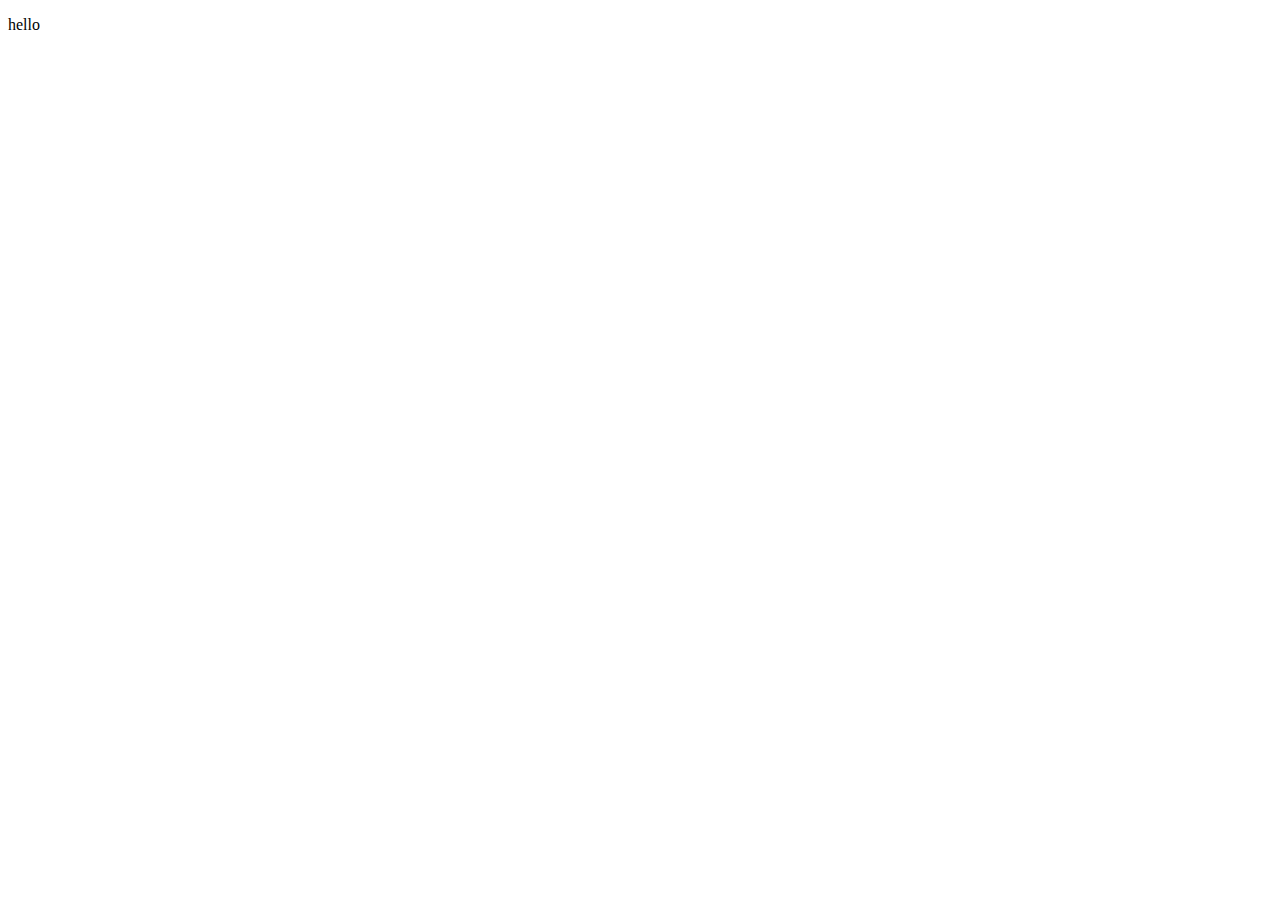
==== index.html @ dc81377d "added files" ====
<!DOCTYPE html>
<html lang="en">
<head>
    <meta charset="UTF-8">
    <meta name="viewport" content="width=device-width, initial-scale=1.0">
    <title>Document</title>
</head>
<body>
    <p>hello</p>
</body>
</html>
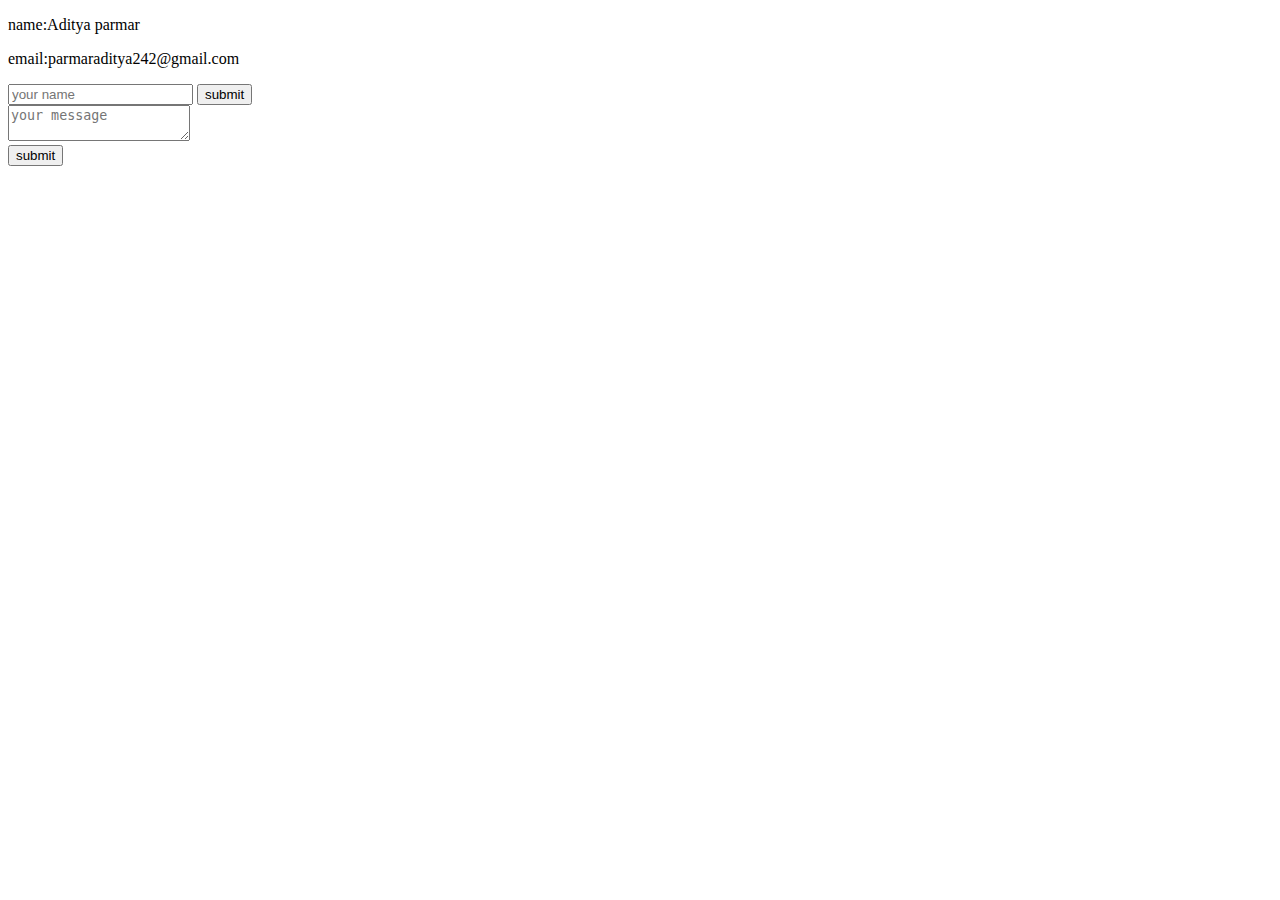
==== commit 6da95ce5: "modified contact page" ====
--- a/index.html
+++ b/index.html
@@ -6,6 +6,21 @@
     <title>Document</title>
 </head>
 <body>
-    <p>hello</p>
+   <main>
+    <div>
+        <p>name:Aditya parmar</p>
+        <p>email:parmaraditya242@gmail.com</p>
+    </div>
+    <div>
+    <input type="text" name="name" id="name" placeholder="your name">
+  <label for="name">
+    <button  type="submit">submit</button>
+  </label>
+    </div>
+    <div><textarea name="query" id="query" placeholder="your message"></textarea></div>
+    <label for="query">
+        <button  type="submit">submit</button>
+    </label>
+</main>
 </body>
 </html>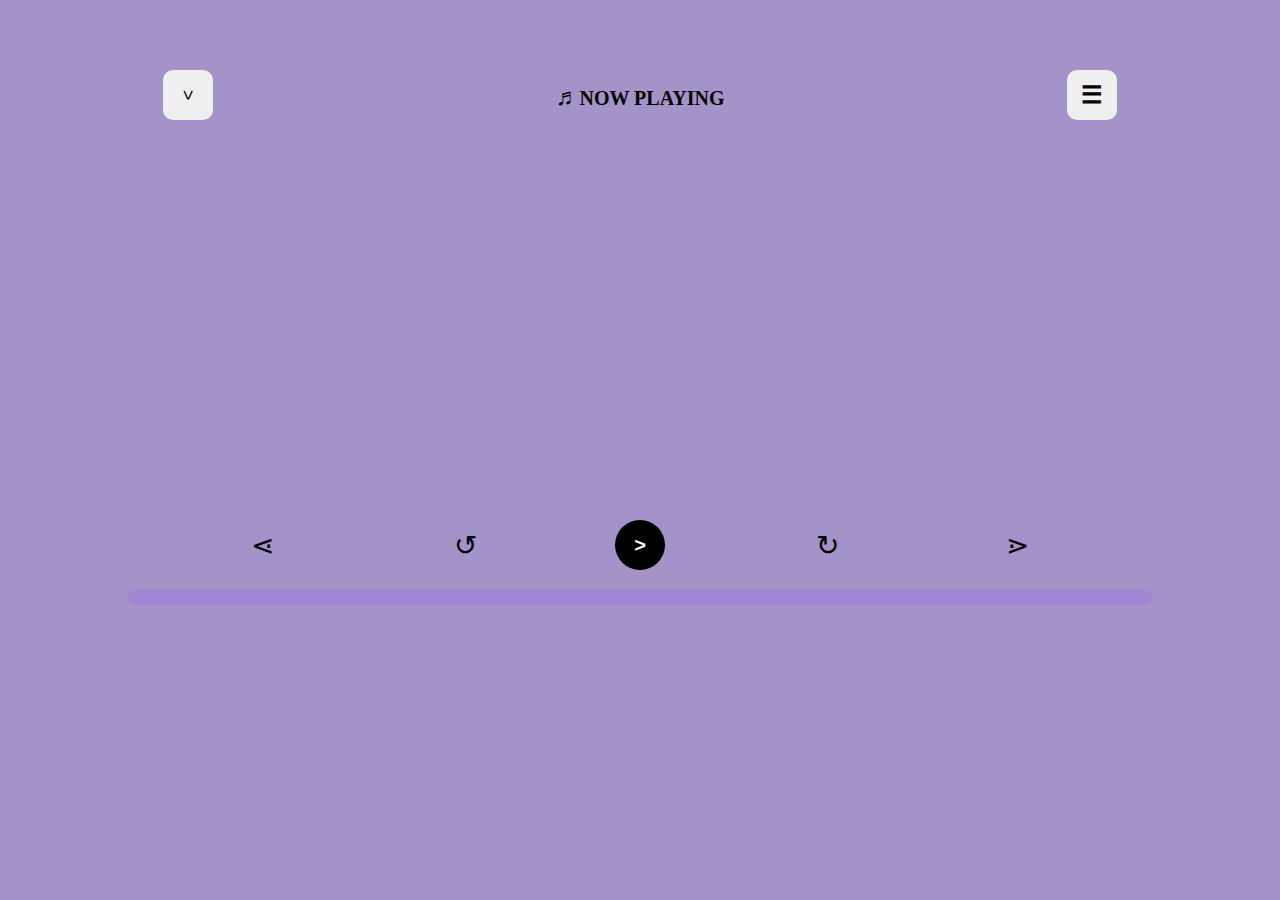
==== commit d90e4e49: "changes in names of file" ====
--- a/index.html
+++ b/index.html
@@ -1,26 +1,66 @@
 <!DOCTYPE html>
 <html lang="en">
-<head>
-    <meta charset="UTF-8">
-    <meta name="viewport" content="width=device-width, initial-scale=1.0">
-    <title>Document</title>
-</head>
-<body>
-   <main>
-    <div>
-        <p>name:Aditya parmar</p>
-        <p>email:parmaraditya242@gmail.com</p>
-    </div>
-    <div>
-    <input type="text" name="name" id="name" placeholder="your name">
-  <label for="name">
-    <button  type="submit">submit</button>
-  </label>
-    </div>
-    <div><textarea name="query" id="query" placeholder="your message"></textarea></div>
-    <label for="query">
-        <button  type="submit">submit</button>
-    </label>
-</main>
-</body>
-</html>+    <head>
+        <meta charset="UTF-8">
+        <meta http-equiv="X-UA-Compatible" content="IE=edge">
+        <meta name="viewport" content="width=device-width, initial-scale=1.0">
+        <meta name="author" content="Aditya parmar">
+        <title>music player</title>
+        <link rel="stylesheet" href="musicplayer.css">
+    </head>
+    <body>
+        <main>
+        <div class="nav">
+             <button class="nav__button downarrow " id="navtogglebutton" >></button>
+             <div id="nav_menu">
+                <button>home</button>
+                <button><a href="contact.html">contact</a></button>
+            
+                
+             </div>
+            <h1 class="nav__h1" id="nav_h1"><strong class="iconmusic">♬</strong>NOW PLAYING</h1>
+            <button class="nav__button" id="navbackgroundbutton">☰</button>
+            <div id="nav_background">
+              
+                <button>
+                  <input type="text" name="search" id="search" placeholder="search">
+                 </button>
+                 <button id="searchbutton">search</button>
+                
+                 <div id="songlist"></div>
+            
+            </div>
+        </div>
+
+<div class="center">
+
+</div>
+<div class="songname">
+    <p id="songname"></p>
+</div>
+
+<div class="bottom">
+    <button class="previoussong" id="previoussong">⋖</button>
+    <button class="bottom_updown sideleft" id="rewind">↺</button>
+    <button class="bottom_play" id="button_play">></button>
+    <button class="bottom_updown sideright" id="forward">↻</button>
+    <button class="nextsong" id="nextsong"> ⋗ </button>
+   
+
+</div>
+<div class="sliderm">
+   <input id="slider" type="range" class="sliderbutton"  >
+</div>
+<div class="time">
+<p class="currentduration" id="currentduration"></p>
+<p  class="showduration" id="duration"></p>
+
+</div>
+
+
+
+    </main>
+    <script src="musicplayer.js"></script>
+    </body>
+</html>
+
--- a/musicplayer.css
+++ b/musicplayer.css
@@ -0,0 +1,228 @@
+*{
+    margin: 0;
+    padding: 0;
+    box-sizing: border-box;
+}
+
+body{
+   background-color: #A493C9;
+   position: relative;
+}
+
+.nav{
+    margin-top: 70px;
+    display: flex;
+    flex-flow: row nowrap;
+    justify-content: space-evenly;
+    
+}
+
+.nav__h1{
+    margin-left: 180px;
+    margin-right: 180px;
+  font-size: 1.25rem;
+  top: 14px;
+  transform: translateY(14px);
+}
+
+.nav__button{
+    width: 50px;
+    height: 50px;
+    font-weight: bolder;
+    border: none;
+    border-radius: 10px;
+    font-size: 1.5rem;
+  
+     
+}
+.downarrow{
+    transform: rotateZ(90deg);
+    font-size: large;
+    font-weight: 300;
+
+}
+
+.bottom{
+    margin-top: 400px;
+    bottom: 0;
+    display: flex;
+    flex-flow: row nowrap;
+    justify-content: space-evenly;
+    
+}
+
+.bottom_play{
+    width: 50px;
+    height: 50px;
+    border-radius: 50%;
+    border: none;
+    background-color: black;
+    color: whitesmoke;
+    font-weight: bold;
+    font-size: 1.25rem;
+
+   
+
+}
+.bottom_updown{
+    color:black;
+    width: 40px;
+    background-color: #A493C9;
+    border: none;
+    font-size: 1.75rem;
+}
+.sideleft{
+    padding-left: 30px;
+}
+.sideright{
+    padding-right: 30px;
+}
+
+.sliderm{
+  
+    width: 80%;
+    margin: 20px auto;
+    margin-bottom: 0;
+    text-align: center;
+   
+}
+
+.sliderbutton{
+    -webkit-appearance: none;
+    appearance: none;
+    width: 100%;
+    height: 15px;
+    background-color: #9e82da;
+    outline: none;
+    opacity: 0.7;
+    transition: opacity .15s ease-in-out;
+    border-radius: 10px;
+
+}
+
+.sliderbutton:hover{
+    opacity: 1;
+}
+
+.sliderbutton::-webkit-slider-thumb{
+    -webkit-appearance: none;
+    appearance: none;
+    width: 0;
+    height: 0;
+    background-color: #9e82da;
+    cursor: pointer;
+}
+
+.sliderbutton::-moz-range-thumb{
+    width: 0;
+    height: 0;
+    background-color: #9e82da;
+    cursor: pointer;
+}
+
+.songname{
+     transform: translateY(350px); 
+
+    display: flex;
+    flex-flow: row nowrap;
+    justify-content: center;
+    font-size: 1.5rem;
+   
+}
+.time{
+    display: flex;
+    flex-flow: row;
+    
+}
+
+.showduration{
+    padding-top: 0;
+    margin: 1px;
+    padding-right: 80px;
+    
+    position: absolute;
+  right: 5px;
+  
+}
+.currentduration{
+    padding-top: 0;
+    margin: 1px;
+    padding-left: 80px;
+  
+
+}
+
+#nav_menu{
+    display: none;
+    background-color: black;
+    box-shadow: 0px 8px 16px 0px rgba(227, 219, 219, 0.2);
+    position: absolute;
+    top: 50px;
+   left: 10px;
+    z-index: 1;
+    font-weight: bold;
+  
+   
+ 
+}
+
+#nav_background{
+    display: none;
+    background-color: black;
+    box-shadow: 0px 8px 16px 0px rgba(227, 219, 219, 0.2);
+    position: absolute;
+    top: 50px;
+   right: 10px;
+    z-index: 1;
+    font-weight: bold;
+  
+   
+}
+
+#nav_menu button, #nav_background button{
+    background-color: #f4eaea;
+   border: none;
+    padding: 12px 16px ;
+    text-align: left;
+    width: 100%;
+    display: block;
+   
+}
+
+#nav_menu button:hover, #nav_background button:hover{
+    opacity: 0.9;
+}
+
+a:any-link{
+    text-decoration: none;
+    color: black;
+}
+
+#songlist{
+    background-color: #f4eaea;
+padding-left: 2px;
+ text-align: justify;
+ font-weight: 200;
+}
+ul{
+    list-style-type: none;
+}
+
+
+.previoussong{
+    background-color: #A493C9;
+    border: none;
+    color: black;
+    font-size: 1.75rem;
+    margin-left: 100px;
+}
+.nextsong{
+    background-color: #A493C9;
+    border: none;
+    color: black;
+    font-size: 1.75rem;
+    margin-right: 100px;
+}
+.iconmusic{
+    font-size: 1.5rem;
+}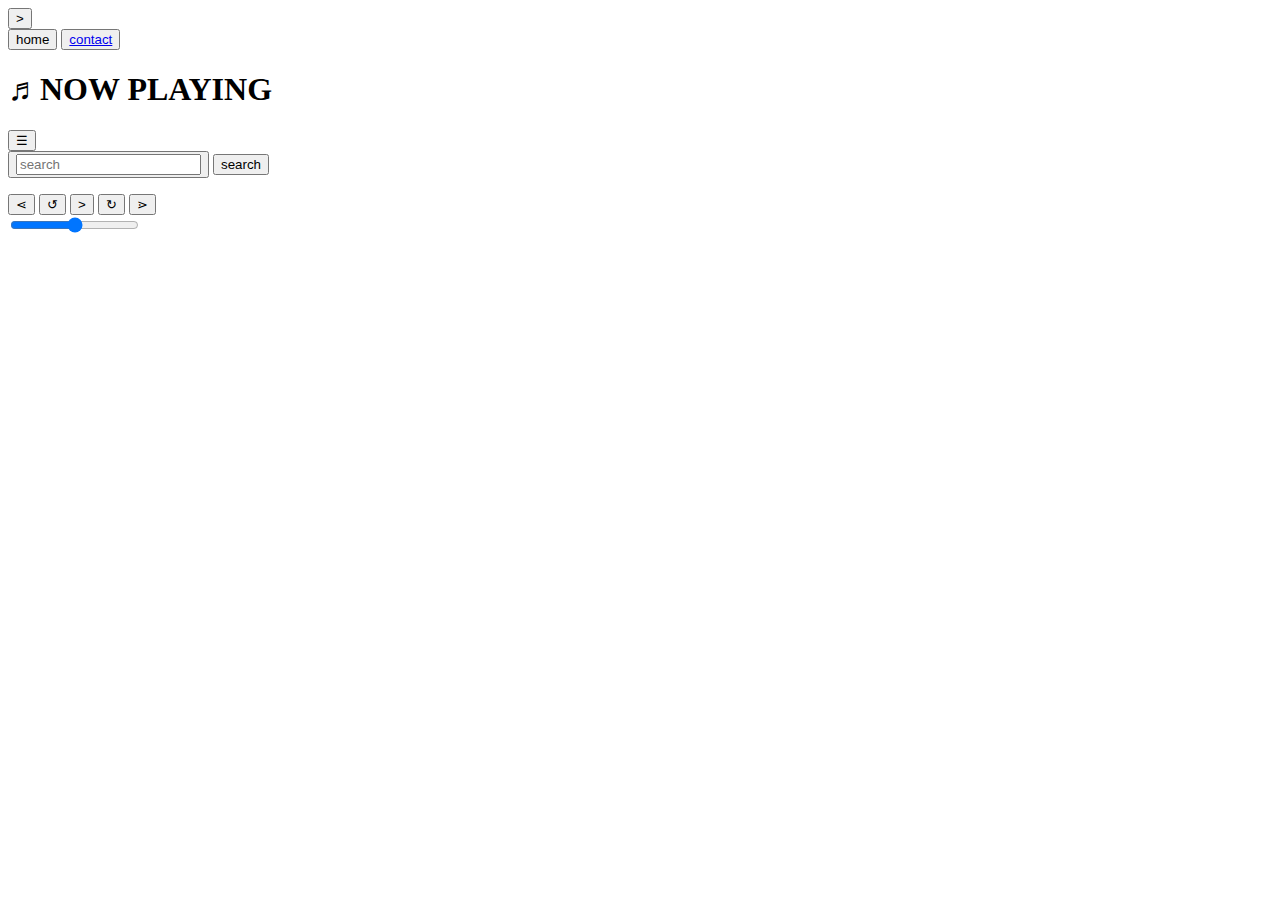
==== commit 68107ba4: "work" ====
--- a/index.html
+++ b/index.html
@@ -6,7 +6,7 @@
         <meta name="viewport" content="width=device-width, initial-scale=1.0">
         <meta name="author" content="Aditya parmar">
         <title>music player</title>
-        <link rel="stylesheet" href="musicplayer.css">
+        <link rel="website" href="musicplayer.css">
     </head>
     <body>
         <main>
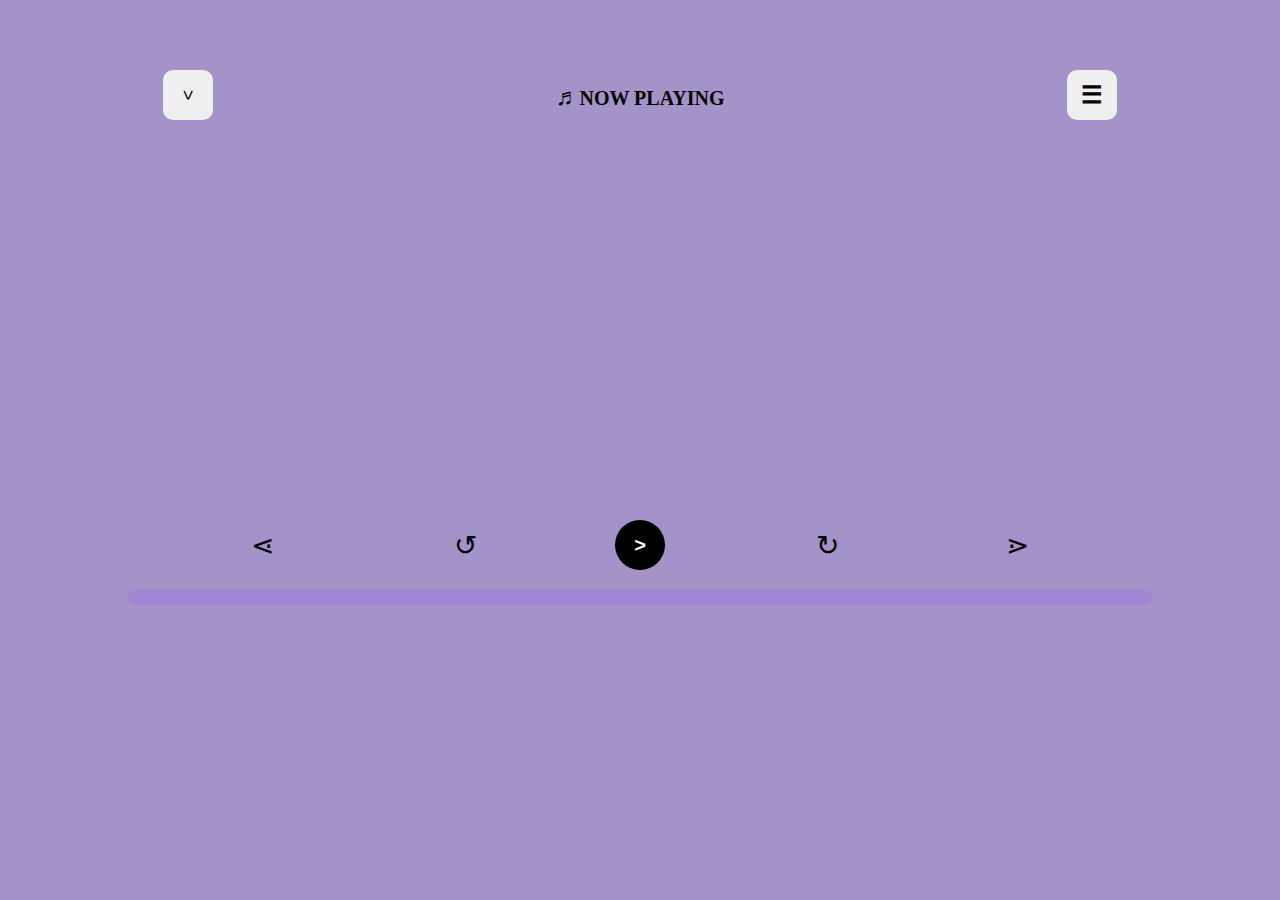
==== commit 6a87afe0: "work2" ====
--- a/index.html
+++ b/index.html
@@ -6,7 +6,7 @@
         <meta name="viewport" content="width=device-width, initial-scale=1.0">
         <meta name="author" content="Aditya parmar">
         <title>music player</title>
-        <link rel="website" href="musicplayer.css">
+       <link rel="stylesheet" href="musicplayer.css">
     </head>
     <body>
         <main>
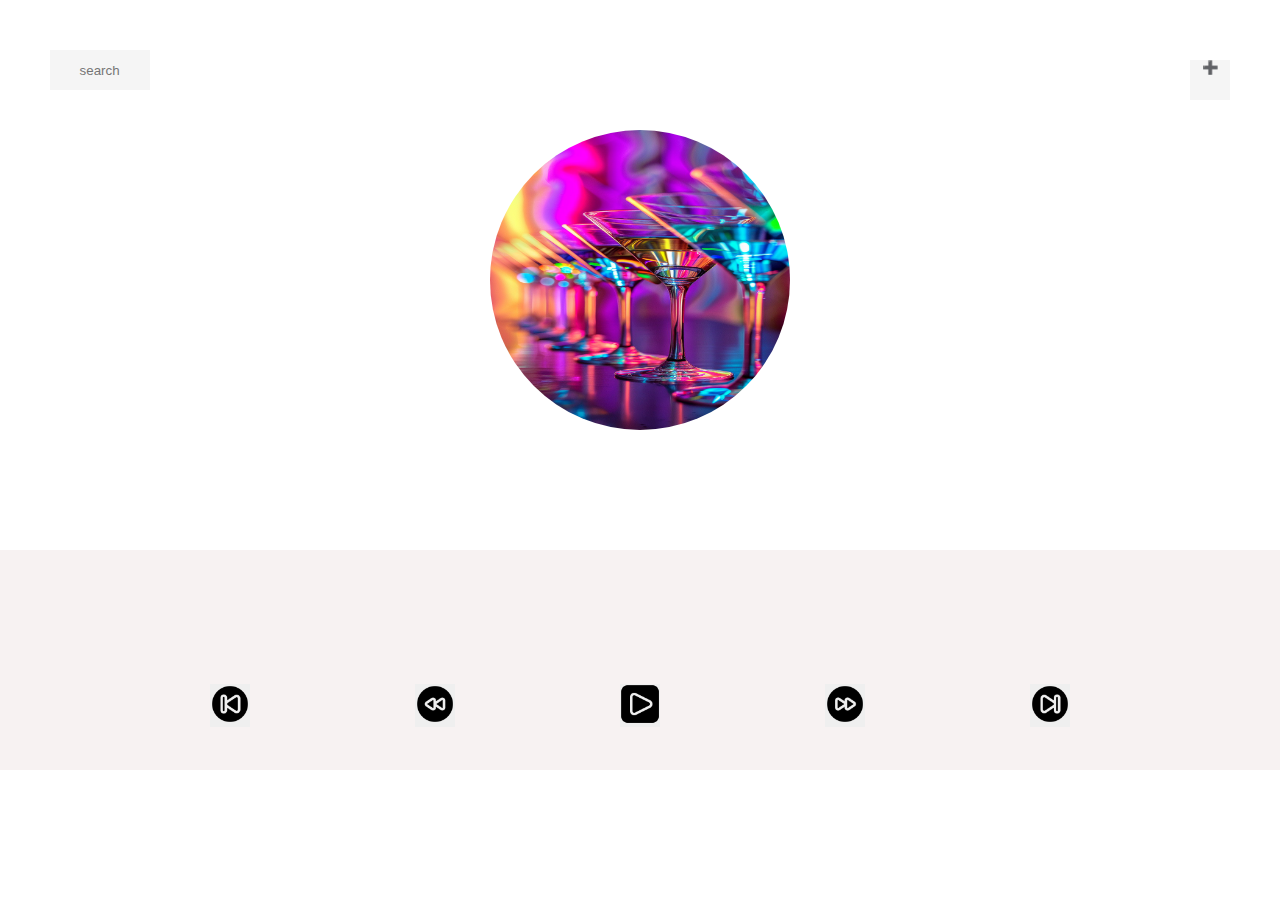
==== commit e6951f6b: "make css better" ====
--- a/index.html
+++ b/index.html
@@ -9,58 +9,70 @@
        <link rel="stylesheet" href="musicplayer.css">
     </head>
     <body>
-        <main>
-        <div class="nav">
-             <button class="nav__button downarrow " id="navtogglebutton" >></button>
-             <div id="nav_menu">
-                <button>home</button>
-                <button><a href="contact.html">contact</a></button>
-            
-                
-             </div>
-            <h1 class="nav__h1" id="nav_h1"><strong class="iconmusic">♬</strong>NOW PLAYING</h1>
-            <button class="nav__button" id="navbackgroundbutton">☰</button>
-            <div id="nav_background">
-              
-                <button>
-                  <input type="text" name="search" id="search" placeholder="search">
-                 </button>
-                 <button id="searchbutton">search</button>
-                
-                 <div id="songlist"></div>
-            
+        <main class="main">
+      <div class="topnav">
+        <button class="backbtn">
+            <h4 id="navmenubutton">➕</h4>
+            <div id="nav_menu" class="navmenu">
+            <ul>
+                    <li><a href="#">Home</a></li>
+                 
+                    <li><a href="contact.html">contact</a></li>
+                   
+                    <li><a href="">about</a></li>
+                </ul>
             </div>
-        </div>
+        </button>
+        
+    
+       
+    
+    <div class="searchfield">
+        <input type="text" name="search" id="search" class="searchbtn" placeholder="        search">
+     
+       <div id="songlist"></div>
+      </div>
+      </div>
 
-<div class="center">
+    
+      </div>
 
-</div>
-<div class="songname">
-    <p id="songname"></p>
+   
+      <div class="showimage" id="showimage">
+      <img  src="./images/StockCake-Colorful cocktail glasses_1722410258.jpg" alt="" width="300" height="300">
+      </div>
+
+      <div class="endblock">
+<div class="endblock_top">
+    <h1 class="songname" id="songname"></h1>
+   
 </div>
 
-<div class="bottom">
-    <button class="previoussong" id="previoussong">⋖</button>
-    <button class="bottom_updown sideleft" id="rewind">↺</button>
-    <button class="bottom_play" id="button_play">></button>
-    <button class="bottom_updown sideright" id="forward">↻</button>
-    <button class="nextsong" id="nextsong"> ⋗ </button>
-   
 
+<div class="endblock_middle">
+    <div class="time">
+   <span class="currenttime" id="currentduration"></span>
+   <span class="maxtime" id="duration"></span>
+    </div>
+  <input type="range" id="slider" class="slider" value="0">
 </div>
-<div class="sliderm">
-   <input id="slider" type="range" class="sliderbutton"  >
+<div class="endblock_bottom">
+    <button id="previoussong"><img src="./images/back_15349783 (1).png" alt="" width="40" height="40"></button>
+    <button id="rewind"><img src="./images/previous_15349767.png" alt="" width="40" height="40"></button>
+   <button id="button_play"><img src="./images/play_5048239.png" alt=""  width="40"  height="40" ></button>
+    <button id="forward"><img src="./images/fast-forward_15349786.png" alt="" width="40" height="40"></button>
+    <button id="nextsong"><img src="./images/next_15349792.png" alt="" width="40" height="40"></button>
 </div>
-<div class="time">
-<p class="currentduration" id="currentduration"></p>
-<p  class="showduration" id="duration"></p>
 
-</div>
+
+
+      </div>
 
 
 
     </main>
     <script src="musicplayer.js"></script>
+  
     </body>
 </html>
 
--- a/musicplayer.css
+++ b/musicplayer.css
@@ -5,224 +5,324 @@
 }
 
 body{
-   background-color: #A493C9;
-   position: relative;
-}
-
-.nav{
-    margin-top: 70px;
-    display: flex;
-    flex-flow: row nowrap;
-    justify-content: space-evenly;
-    
-}
-
-.nav__h1{
-    margin-left: 180px;
-    margin-right: 180px;
-  font-size: 1.25rem;
-  top: 14px;
-  transform: translateY(14px);
-}
-
-.nav__button{
-    width: 50px;
-    height: 50px;
-    font-weight: bolder;
+   width: 100%;
+   height: 100vh;
+   background-color:white;
+  
+}
+.main{
+    display: flex;
+    flex-flow: column;
+    justify-content: center;
+   gap:2.5rem;
+}
+
+.topnav{
+    margin-top:3.125rem;
+    display: flex;
+    flex-flow: row;
+    justify-content: center;
+    position: relative;
+}
+.backbtn{
+    top: 10px;
+    position: absolute;
+    right: 3.125rem;
+    width: 2.5rem;
+    height: 2.5rem;
     border: none;
-    border-radius: 10px;
-    font-size: 1.5rem;
-  
-     
-}
-.downarrow{
-    transform: rotateZ(90deg);
-    font-size: large;
-    font-weight: 300;
-
-}
-
-.bottom{
-    margin-top: 400px;
-    bottom: 0;
-    display: flex;
-    flex-flow: row nowrap;
-    justify-content: space-evenly;
-    
-}
-
-.bottom_play{
-    width: 50px;
-    height: 50px;
-    border-radius: 50%;
+    background-color: whitesmoke;
+    display: flex;
+    flex-direction: column;
+    gap: 10px;
+}
+.navmenu {
+  
+    text-align: left;
+    display: none;
+    border: 1px solid black;
+   
+   
+    
+   
+   
+}
+.navmenu ul{
+   
+    list-style-type: none; 
+    display: flex;
+    flex-direction: column;
+    gap: 6px;
+    padding: 5px;
+   
+   
+    
+   
+}
+
+  
+
+.navmenu a:any-link{
+
+    text-decoration: none;
+    color: black;
+    opacity: 0.8;
+    font-size: 1rem;
+
+   
+}
+
+.searchbtn{
+  
+   
+    width: 2.5rem;
+    height: 2.5rem;
     border: none;
-    background-color: black;
-    color: whitesmoke;
-    font-weight: bold;
-    font-size: 1.25rem;
-
-   
-
-}
-.bottom_updown{
-    color:black;
-    width: 40px;
-    background-color: #A493C9;
+    background-color: white;
+}
+
+.searchfield{
+    position: absolute;
+  display: flex;
+    flex-flow: column;
+  left: 3.125rem;
+  z-index: 1;
+  font-weight: bold;
+  gap: 0.25rem;
+}
+.searchfield input{
+    width: 6.25rem;
+
+ background-color:whitesmoke; 
+font-weight: 400;
+  
+}
+.searchfield div button{
+   border: 1px solid black;
+    background-color: transparent;
+    gap: 0.5rem;
+}
+
+
+
+
+
+
+#songlist button{
+  background-color: white;
+  border: none;
+  font-weight: 200;
+}
+#songlist ul{
+  list-style-type: none;
+}
+
+.showimage{
+margin-top: 2.5rem;
+display: flex;
+justify-content: center;
+
+   width: 100%;
+  height: 40vh;
+   border: white;
+   border-radius: 50%;
+
+
+ 
+}
+
+.main .showimage img{
+    width: 18.75rem;
+    height: 18.75rem;
+   border-radius: 50%;
+
+}
+
+.endblock{
+    margin-top: 1.25rem;
+    background-color: rgb(247, 242, 242);
+   
+    width: auto;
+    height:220px;
+    display: flex;
+    flex-flow: column;
+ gap: 2.5rem;
+ 
+
+}
+
+.endblock_top{
+    padding: 2px;
+    display: flex;
+    flex-flow: row;
+    justify-content: space-around;
+    letter-spacing: .10rem;
+    
+
+}
+
+.songname{
+margin-top: 15px;
+position: absolute;
+left: 3.75rem;
+font-size: 1.5rem;
+word-wrap: normal;
+
+width: 18.75rem;
+
+}
+
+.playlistbutton{
+    margin-top: 15px;
     border: none;
-    font-size: 1.75rem;
-}
-.sideleft{
-    padding-left: 30px;
-}
-.sideright{
-    padding-right: 30px;
-}
-
-.sliderm{
-  
+    background-color:  rgb(247, 242, 242);
+    position: absolute;
+    right: 3.125rem;
+    font-size: 2rem;
+    text-align: center;
+}
+.endblock_middle{
     width: 80%;
-    margin: 20px auto;
+    margin-top: 3.125rem;
     margin-bottom: 0;
     text-align: center;
-   
-}
-
-.sliderbutton{
-    -webkit-appearance: none;
+ 
+    align-self: center;
+ 
+   
+  
+}
+
+
+
+
+
+.time{
+    display: flex;
+    flex-flow: row;
+    justify-content: space-between;
+}
+
+
+
+
+.slider{
+   display: none;
+    -webkit-appearance:none;
     appearance: none;
-    width: 100%;
-    height: 15px;
-    background-color: #9e82da;
+  width: 80%;
+    height: 0.625rem;
+    background-color: gray;
     outline: none;
     opacity: 0.7;
     transition: opacity .15s ease-in-out;
     border-radius: 10px;
-
-}
-
-.sliderbutton:hover{
-    opacity: 1;
-}
-
-.sliderbutton::-webkit-slider-thumb{
-    -webkit-appearance: none;
+}
+
+
+.slider:hover{
+    opacity: 0.8;
+}
+
+.slider::-webkit-slider-thumb{
+    -webkit-appearance:none;
     appearance: none;
-    width: 0;
-    height: 0;
-    background-color: #9e82da;
-    cursor: pointer;
-}
-
-.sliderbutton::-moz-range-thumb{
-    width: 0;
-    height: 0;
-    background-color: #9e82da;
-    cursor: pointer;
-}
-
-.songname{
-     transform: translateY(350px); 
-
-    display: flex;
-    flex-flow: row nowrap;
-    justify-content: center;
-    font-size: 1.5rem;
-   
-}
-.time{
+    
+   width: 0.9375rem;
+    height: 0.9375rem;
+    background-color: white;
+    border: 3px solid black;
+
+    border-radius: 50%;
+}
+.slider::-webkit-slider-thumb:hover{
+   transform: scale(1.2);
+}
+
+.slider::-moz-range-thumb{
+    width: 0.75rem;
+    height: 0.75rem;
+    background:black;
+    
+  
+    cursor:pointer;
+}
+
+
+
+.endblock_bottom{
+    align-self: center;
     display: flex;
     flex-flow: row;
-    
-}
-
-.showduration{
-    padding-top: 0;
-    margin: 1px;
-    padding-right: 80px;
-    
-    position: absolute;
-  right: 5px;
-  
-}
-.currentduration{
-    padding-top: 0;
-    margin: 1px;
-    padding-left: 80px;
-  
-
-}
-
-#nav_menu{
-    display: none;
-    background-color: black;
-    box-shadow: 0px 8px 16px 0px rgba(227, 219, 219, 0.2);
-    position: absolute;
-    top: 50px;
-   left: 10px;
-    z-index: 1;
-    font-weight: bold;
-  
-   
- 
-}
-
-#nav_background{
-    display: none;
-    background-color: black;
-    box-shadow: 0px 8px 16px 0px rgba(227, 219, 219, 0.2);
-    position: absolute;
-    top: 50px;
-   right: 10px;
-    z-index: 1;
-    font-weight: bold;
-  
-   
-}
-
-#nav_menu button, #nav_background button{
-    background-color: #f4eaea;
-   border: none;
-    padding: 12px 16px ;
-    text-align: left;
-    width: 100%;
-    display: block;
-   
-}
-
-#nav_menu button:hover, #nav_background button:hover{
-    opacity: 0.9;
-}
-
-a:any-link{
-    text-decoration: none;
-    color: black;
-}
-
-#songlist{
-    background-color: #f4eaea;
-padding-left: 2px;
- text-align: justify;
- font-weight: 200;
-}
-ul{
-    list-style-type: none;
-}
-
-
-.previoussong{
-    background-color: #A493C9;
+    justify-content: space-around;
+    width: 80%;
+  
+    
+}
+
+.endblock_bottom button{
     border: none;
-    color: black;
-    font-size: 1.75rem;
-    margin-left: 100px;
-}
-.nextsong{
-    background-color: #A493C9;
-    border: none;
-    color: black;
-    font-size: 1.75rem;
-    margin-right: 100px;
-}
-.iconmusic{
-    font-size: 1.5rem;
-}+}
+
+
+
+
+
+
+
+
+
+
+
+
+
+
+
+
+
+
+
+
+
+.inputname, .inputemail{
+    padding: var(--PADDING1);
+    display: flex;
+    gap: 5px;
+    
+}
+.inputname input, .inputemail input{
+    width: 200px;
+    border: 1px solid black;
+    border-radius: 10px;
+   padding: 5px;
+    
+}
+.inputmessage {
+    padding: var(--PADDING1);
+    display: flex;
+    flex-flow: column;
+    gap: 6px;
+  
+}
+.inputmessage  textarea{
+    padding: 10px;
+    border: 1px solid grey;
+    border-radius: 10px;
+  
+}
+.inputmessage button{
+    width: 100px;
+    border: 1px solid black;
+    background-color: green;
+    height: 35px;
+    color: white;
+    font-size: 1rem;
+    border-radius: 8px;
+  
+}
+.mydetails{
+    display: flex;
+    flex-flow: column;
+    padding: var(--PADDING1);
+
+}
